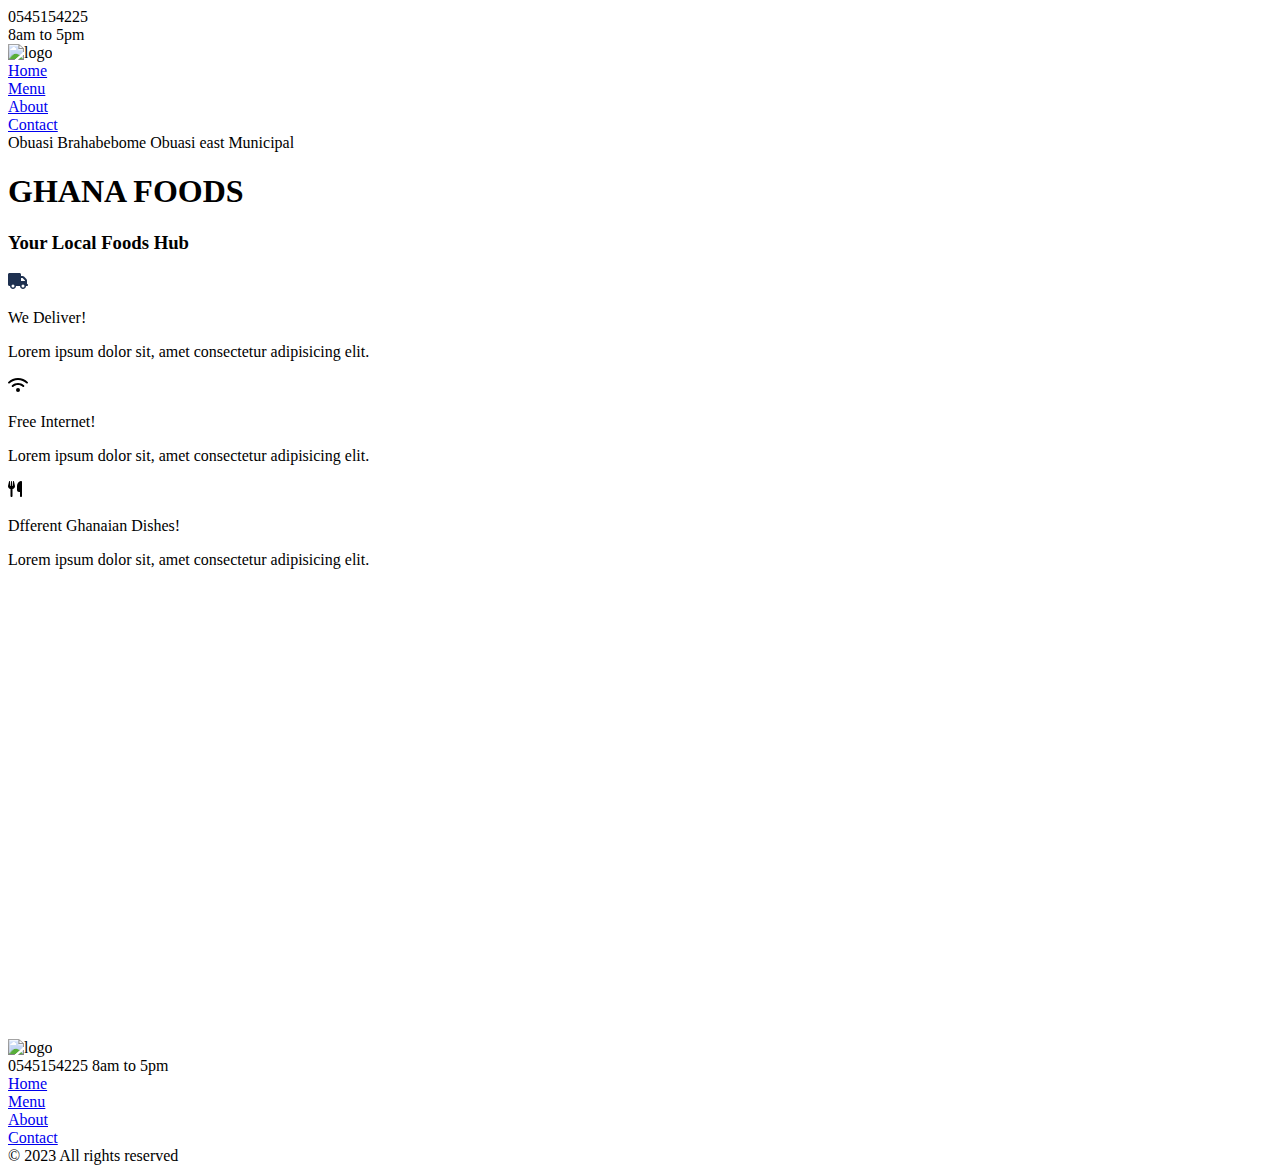
==== index.html @ 2a724646 "Add files via upload" ====
<!DOCTYPE html>
<html>
<head>
    <meta charset="UTF-8" >
    <meta name="author" content="Samuel Wai Okyere">
    <meta name="viewport"  content="width=device-width, initial-scale=1.0">
    <meta name="Description" content="This is my Project from my diploma in wesite development afrom Alison">
    <link rel="stylesheet" href="../Restaurant Site/styles/home_header.css">
    <link rel="stylesheet" href="../Restaurant Site/styles/homepage.css">
    <link rel="stylesheet" href="../Restaurant Site/styles/footer.css">
    <link rel="stylesheet" href="../1657099226281390748/Project-Files/styles/media-queries.css">
    <link rel="preconnect" href="https://fonts.googleapis.com">
<link rel="preconnect" href="https://fonts.gstatic.com" crossorigin>
<link rel="stylesheet" href="https://cdnjs.cloudflare.com/ajax/libs/font-awesome/6.5.1/css/all.min.css" integrity="sha512-DTOQO9RWCH3ppGqcWaEA1BIZOC6xxalwEsw9c2QQeAIftl+Vegovlnee1c9QX4TctnWMn13TZye+giMm8e2LwA==" crossorigin="anonymous" referrerpolicy="no-referrer" />
<link href="https://fonts.googleapis.com/css2?family=Roboto:ital,wght@0,400;0,500;1,500&family=Ubuntu:wght@400;500&display=swap" rel="stylesheet">

    <title>Home</title>
</head>

<body>
    <header class="nav_wrapper">
        <div class="left_column">
            <div class="icon">
                <i class="fas fa-phone-volume"></i>
            </div>
            <div class="contact-hours">
                <div class="phone">
                    0545154225
                </div>
                <div class="number">
                     8am to 5pm
                </div>
            </div>
        </div> 

        <!-- link wrapper -->
        <div class="nav-wrapper">
            <div class="center-column"> 
            
                    <div class="logo">
                        <img src="../Restaurant Site/Images/King_WAI_Logo.png" alt="logo">
                    </div>

                    <div class="links-wrapper">

                        <div class="nav_link">
                        <a href="index.html">Home</a>
                        </div>
                        <div class="nav_link">
                        <a href="menu.html">Menu</a> 
                        </div>
                        <div class="nav_link">
                        <a href="about.html">About</a> 
                        </div>
                        <div class="nav_link">
                        <a href="contact.html">Contact</a>
                        </div>

                    </div>
            
            </div>
        </div>
        <div class="right-column"> 
            <div class="icon">   
            <i class="fa-solid fa-location-dot"></i>
            </div>
            <div class="address">
                    Obuasi Brahabebome 
                    Obuasi east Municipal
            </div>
        </div>
        
    </header>
    <div class="hero-section">
        <div class="top-heading">
            <h1> GHANA FOODS</h1>
        </div>
        <div class="bottom-heading">
            <h3>Your Local Foods Hub</h3>
        </div>
    </div>

    <div class="features-section">
        <div class="column-wrapper">
            <div class="column">
                <svg xmlns="http://www.w3.org/2000/svg" height="16" width="20" viewBox="0 0 640 512"><!--!Font Awesome Free 6.5.1 by @fontawesome - https://fontawesome.com License - https://fontawesome.com/license/free Copyright 2023 Fonticons, Inc.--><path opacity="1" fill="#1E3050" d="M48 0C21.5 0 0 21.5 0 48V368c0 26.5 21.5 48 48 48H64c0 53 43 96 96 96s96-43 96-96H384c0 53 43 96 96 96s96-43 96-96h32c17.7 0 32-14.3 32-32s-14.3-32-32-32V288 256 237.3c0-17-6.7-33.3-18.7-45.3L512 114.7c-12-12-28.3-18.7-45.3-18.7H416V48c0-26.5-21.5-48-48-48H48zM416 160h50.7L544 237.3V256H416V160zM112 416a48 48 0 1 1 96 0 48 48 0 1 1 -96 0zm368-48a48 48 0 1 1 0 96 48 48 0 1 1 0-96z"/></svg>
                <p>We Deliver!</p>
                <p>Lorem ipsum dolor sit, amet consectetur adipisicing elit.</p>
            </div>
            <div class="column">
                <svg xmlns="http://www.w3.org/2000/svg" height="16" width="20" viewBox="0 0 640 512"><!--!Font Awesome Free 6.5.1 by @fontawesome - https://fontawesome.com License - https://fontawesome.com/license/free Copyright 2023 Fonticons, Inc.--><path d="M54.2 202.9C123.2 136.7 216.8 96 320 96s196.8 40.7 265.8 106.9c12.8 12.2 33 11.8 45.2-.9s11.8-33-.9-45.2C549.7 79.5 440.4 32 320 32S90.3 79.5 9.8 156.7C-2.9 169-3.3 189.2 8.9 202s32.5 13.2 45.2 .9zM320 256c56.8 0 108.6 21.1 148.2 56c13.3 11.7 33.5 10.4 45.2-2.8s10.4-33.5-2.8-45.2C459.8 219.2 393 192 320 192s-139.8 27.2-190.5 72c-13.3 11.7-14.5 31.9-2.8 45.2s31.9 14.5 45.2 2.8c39.5-34.9 91.3-56 148.2-56zm64 160a64 64 0 1 0 -128 0 64 64 0 1 0 128 0z"/></svg>

                <p>Free Internet!</p>
                <p>Lorem ipsum dolor sit, amet consectetur adipisicing elit.</p>
            </div>
            <div class="column">
                <svg xmlns="http://www.w3.org/2000/svg" height="16" width="14" viewBox="0 0 448 512"><!--!Font Awesome Free 6.5.1 by @fontawesome - https://fontawesome.com License - https://fontawesome.com/license/free Copyright 2023 Fonticons, Inc.--><path d="M416 0C400 0 288 32 288 176V288c0 35.3 28.7 64 64 64h32V480c0 17.7 14.3 32 32 32s32-14.3 32-32V352 240 32c0-17.7-14.3-32-32-32zM64 16C64 7.8 57.9 1 49.7 .1S34.2 4.6 32.4 12.5L2.1 148.8C.7 155.1 0 161.5 0 167.9c0 45.9 35.1 83.6 80 87.7V480c0 17.7 14.3 32 32 32s32-14.3 32-32V255.6c44.9-4.1 80-41.8 80-87.7c0-6.4-.7-12.8-2.1-19.1L191.6 12.5c-1.8-8-9.3-13.3-17.4-12.4S160 7.8 160 16V150.2c0 5.4-4.4 9.8-9.8 9.8c-5.1 0-9.3-3.9-9.8-9L127.9 14.6C127.2 6.3 120.3 0 112 0s-15.2 6.3-15.9 14.6L83.7 151c-.5 5.1-4.7 9-9.8 9c-5.4 0-9.8-4.4-9.8-9.8V16zm48.3 152l-.3 0-.3 0 .3-.7 .3 .7z"/></svg>

                <p>Dfferent Ghanaian Dishes!</p>
                <p>Lorem ipsum dolor sit, amet consectetur adipisicing elit.</p>
            </div>
            
        </div>
    </div>
    <div class="map">
        <iframe src="https://www.google.com/maps/embed?pb=!1m18!1m12!1m3!1d701.1838072899183!2d-1.650216465536366!3d6.198288368691!2m3!1f0!2f0!3f0!3m2!1i1024!2i768!4f13.1!3m3!1m2!1s0xfdc6f19b1ebfc23%3A0x796cdd08959faa17!2sTutuka%20Methodist%20Church!5e0!3m2!1sen!2sgh!4v1701749292604!5m2!1sen!2sgh" width="100%" height="450" style="border:0;" allowfullscreen="" loading="lazy" referrerpolicy="no-referrer-when-downgrade"></iframe>
    </div>
    <div class="footer">
        <div class="footer-content">
            <div class="footerlogo">
                <img src="../Restaurant Site/Images/King_WAI_Logo.png" alt="logo">
            </div>
            <div class="footer-contact">
                <span class="phone">
                    <i class="fas fa-phone-volume"></i>
                    0545154225
                </span>
                <span class="time">
                    <i class="fa-regular fa-clock"></i>
                     8am to 5pm
                </span>
            </div>
            <div class="sitemap">
                <div class="linkswrapper">
                        <div class="nav_link">
                        <a href="index.html">Home</a>
                        </div>
                        <div class="nav_link">
                        <a href="menu.html">Menu</a> 
                        </div>
                        <div class="nav_link">
                        <a href="about.html">About</a> 
                        </div>
                        <div class="nav_link">
                        <a href="contact.html">Contact</a>
                        </div>
                </div>
            </div>

            <div class="footer-social">
                    <div class="facebook">
                        <i class="fa-brands fa-facebook-f"></i>
                    </div>
                    <div class="instagram">
                        <i class="fa-brands fa-instagram"></i>
                    </div>
                    <div class="tiktok">
                        <i class="fa-brands fa-tiktok"></i>
                    </div>
            </div>
                <div class="copyright">
                    &copy; 2023 All rights reserved
                </div>


        </div>
    </div>
    
</body>
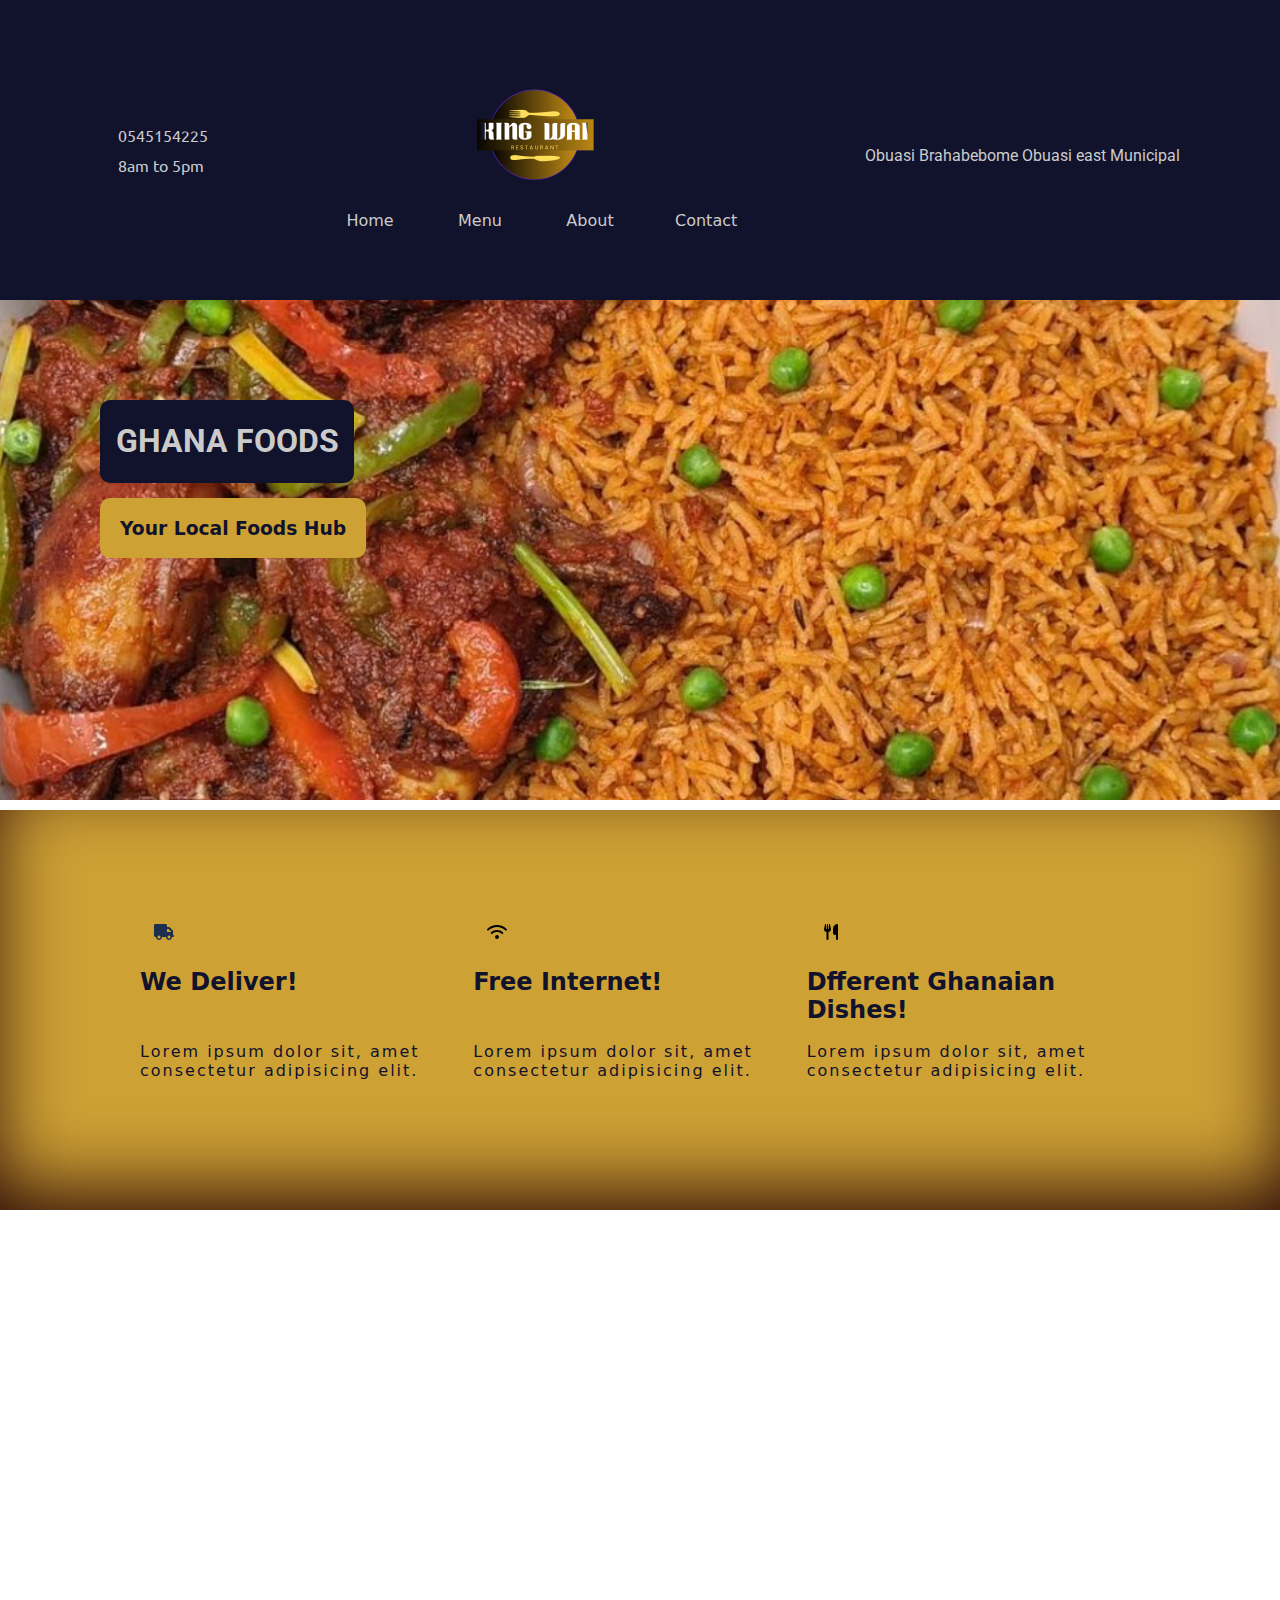
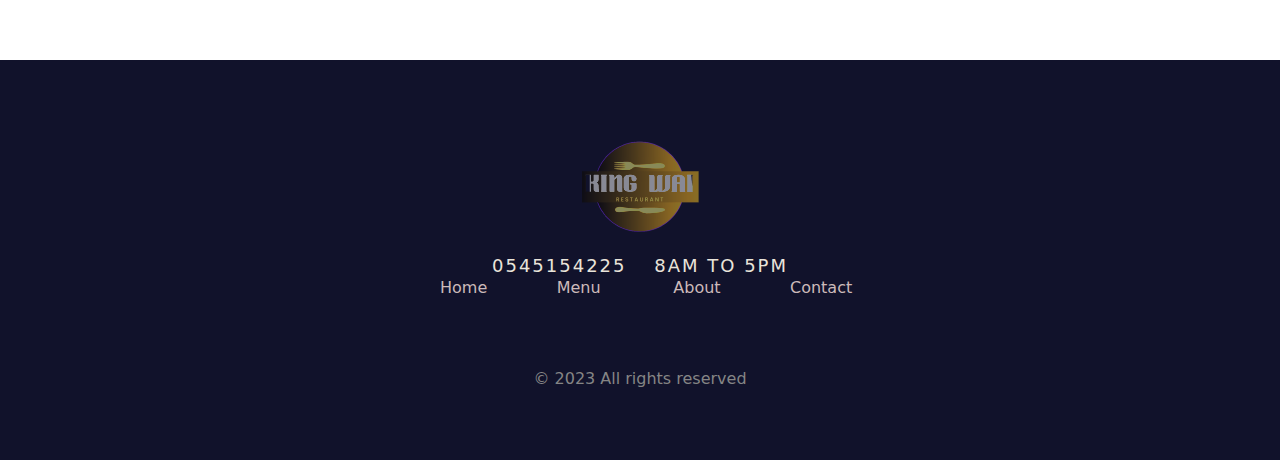
==== commit c6bd3a39: "Add files via upload" ====
--- a/index.html
+++ b/index.html
@@ -5,14 +5,14 @@
     <meta name="author" content="Samuel Wai Okyere">
     <meta name="viewport"  content="width=device-width, initial-scale=1.0">
     <meta name="Description" content="This is my Project from my diploma in wesite development afrom Alison">
-    <link rel="stylesheet" href="../Restaurant Site/styles/home_header.css">
-    <link rel="stylesheet" href="../Restaurant Site/styles/homepage.css">
-    <link rel="stylesheet" href="../Restaurant Site/styles/footer.css">
-    <link rel="stylesheet" href="../1657099226281390748/Project-Files/styles/media-queries.css">
+    <link rel="stylesheet" href="./styles/home_header.css">
+    <link rel="stylesheet" href="./styles/homepage.css">
+    <link rel="stylesheet" href="./styles/footer.css">
+    <link rel="stylesheet" href="./styles/media-queries.css">
     <link rel="preconnect" href="https://fonts.googleapis.com">
-<link rel="preconnect" href="https://fonts.gstatic.com" crossorigin>
-<link rel="stylesheet" href="https://cdnjs.cloudflare.com/ajax/libs/font-awesome/6.5.1/css/all.min.css" integrity="sha512-DTOQO9RWCH3ppGqcWaEA1BIZOC6xxalwEsw9c2QQeAIftl+Vegovlnee1c9QX4TctnWMn13TZye+giMm8e2LwA==" crossorigin="anonymous" referrerpolicy="no-referrer" />
-<link href="https://fonts.googleapis.com/css2?family=Roboto:ital,wght@0,400;0,500;1,500&family=Ubuntu:wght@400;500&display=swap" rel="stylesheet">
+    <link rel="preconnect" href="https://fonts.gstatic.com" crossorigin>
+    <link rel="stylesheet" href="https://cdnjs.cloudflare.com/ajax/libs/font-awesome/6.5.1/css/all.min.css" integrity="sha512-DTOQO9RWCH3ppGqcWaEA1BIZOC6xxalwEsw9c2QQeAIftl+Vegovlnee1c9QX4TctnWMn13TZye+giMm8e2LwA==" crossorigin="anonymous" referrerpolicy="no-referrer" />
+    <link href="https://fonts.googleapis.com/css2?family=Roboto:ital,wght@0,400;0,500;1,500&family=Ubuntu:wght@400;500&display=swap" rel="stylesheet">
 
     <title>Home</title>
 </head>
@@ -38,7 +38,7 @@
             <div class="center-column"> 
             
                     <div class="logo">
-                        <img src="../Restaurant Site/Images/King_WAI_Logo.png" alt="logo">
+                        <img src="./Images/King_WAI_Logo.png" alt="logo">
                     </div>
 
                     <div class="links-wrapper">
@@ -108,7 +108,7 @@
     <div class="footer">
         <div class="footer-content">
             <div class="footerlogo">
-                <img src="../Restaurant Site/Images/King_WAI_Logo.png" alt="logo">
+                <img src="./Images/King_WAI_Logo.png" alt="logo">
             </div>
             <div class="footer-contact">
                 <span class="phone">
--- a/styles/home_header.css
+++ b/styles/home_header.css
@@ -0,0 +1,80 @@
+/* common nav styles */
+.nav_wrapper{
+    height: 180px;
+    background-color: #11122b;
+    color: #cbcbcb;
+    /* This is making us a flexbox container */
+    display: flex;
+    justify-content: space-between;
+    align-items: center;
+    padding-top: 60px;
+    padding-left: 100px;
+    padding-right: 100px;
+    padding-bottom:60px ;
+    /* padding: 60px 100px 60px 100px;
+    (another way to declear the padding values above)
+    The above styling is for all sides of the container.
+     It goes clockwise, thus the first is the padding 
+     top value, then right, followed by bottom the finally left. */
+     font-family: font-family: 'Roboto', sans-serif;
+
+
+}
+.left_column{
+    display: flex;
+    align-items: center;
+    font-family:'Ubuntu', sans-serif;
+}
+.icon i {    
+    font-size: 1em;
+    padding-right: 3px;
+}
+.left_column .contact-hours{
+    margin-left: 15PX;
+    display: grid;
+    grid-template-columns: 1fr ;
+    gap: 10px;
+    font-family: font-family: 'Roboto', sans-serif;
+}
+.nav_wrapper .center-column{
+    display: grid;
+    grid-template-columns: 1fr;
+    grid-gap: 12px;
+    width: 500px;
+}
+ .nav_wrapper  .center-column .logo{
+    width: 100%;
+    height: 100%;
+    display: flex;
+    justify-content: center;
+ }
+ .nav_wrapper  .center-column .links-wrapper {
+    display: flex;
+    justify-content:space-evenly;
+ }
+
+ .nav_wrapper  .center-column .links-wrapper .nav_link {
+        width:50px;
+        text-align: center;
+    }
+    
+ .nav_wrapper  .center-column .links-wrapper .nav_link a {
+     text-decoration: none;
+     color: #cbcbcb;
+     font-family:system-ui, -apple-system, BlinkMacSystemFont, 'Segoe UI', Roboto, Oxygen, Ubuntu, Cantarell, 'Open Sans', 'Helvetica Neue', sans-serif;
+     transition: 0.5s;
+    width:50px;
+    }
+
+ .nav_wrapper  .center-column .links-wrapper .nav_link a:hover{
+    color:  #cea135;
+    letter-spacing: 2px;
+
+ }
+
+ .nav_wrapper  .right-column{
+    display: flex;
+    
+    text-align: right;
+    margin-top: 10px;
+ }
--- a/styles/homepage.css
+++ b/styles/homepage.css
@@ -0,0 +1,101 @@
+/* Hero section styles */
+.hero-section{
+    background-image: url("../Images/homepage_bg.jpg");
+    padding: 100px;
+    height: 300px;
+    background-repeat: no-repeat;
+    background-attachment: fixed;
+    background-position: center ;
+    background-size: cover;
+}
+
+.hero-section .top-heading{
+    color: #cbcbcb;
+    background-color: #11122b;
+    text-align: center;
+    border-radius: 10px;
+    font-weight: 500;
+    padding: 1px 2px;
+    width:250px;
+
+}
+.hero-section .bottom-heading{
+    color: #11122b;
+    background-color: #cea135;
+    font-family: system-ui, -apple-system, BlinkMacSystemFont, 'Segoe UI', Roboto, Oxygen, Ubuntu, Cantarell, 'Open Sans', 'Helvetica Neue', sans-serif;
+    text-align: center;
+    border-radius: 10px;
+    font-weight: 500;
+    padding: 1px 20px;
+    width: fit-content;
+    margin-top: 15px;
+
+}
+body{
+    margin: 0px;
+    font-family: 'Roboto', sans-serif;
+
+}
+
+
+p{
+    text-align:start;
+}
+
+.features-section {
+    height: 400px;
+    border-top: 10px solid white;
+    color: #11122b;
+    background-color: #cea135;
+    display: flex;
+    justify-content: center;
+    align-items: center;
+    font-family: system-ui, -apple-system, BlinkMacSystemFont, 'Segoe UI', Roboto, Oxygen, Ubuntu, Cantarell, 'Open Sans', 'Helvetica Neue', sans-serif;
+    box-shadow: inset 0px -25px 79px -8px rgb(41, 6, 6);
+
+
+}
+.features-section .column-wrapper{
+   width: 1000px;
+   display: flex;
+   justify-content: space-between;
+   align-items: center;
+
+}
+.features-section .column-wrapper .column{
+    align-items: center;
+    justify-content:center;
+    align-items: center;
+    margin-right: 20px;
+}
+
+.features-section .column-wrapper .column:hover{
+    border-bottom: solid black;
+    
+}
+
+
+.features-section .column-wrapper .column :nth-child(1){
+    width: 3rem;
+    
+    }
+
+    .features-section .column-wrapper .column :nth-child(2){
+    font-size: 1.5em;
+    font-weight: 900;
+    align-items: center;
+    height: 50px;
+    width: fit-content;
+    transition:1s ;
+    }
+
+    .features-section .column-wrapper .column :nth-child(2):hover{
+        letter-spacing: 2px;
+
+    }
+    .features-section .column-wrapper .column :nth-child(3){
+       letter-spacing: 2px;
+       font-style: normal;
+     }
+     
+     --- a/styles/footer.css
+++ b/styles/footer.css
@@ -0,0 +1,117 @@
+.footer {
+
+    background-color: #11122b;
+    color: white;
+    font-weight: 500;
+    display: flex;
+    font-family: system-ui, -apple-system, BlinkMacSystemFont, 'Segoe UI', Roboto, Oxygen, Ubuntu, Cantarell, 'Open Sans', 'Helvetica Neue', sans-serif;
+    justify-content: center;
+    align-items:center;
+    flex-direction: column;
+    height: 400px;
+    margin-top: -4px;
+    width: 100%;
+}
+
+
+.footer .footer-content{
+    display: flex;
+    flex-direction: column;
+    justify-content: center;
+    align-items: center;
+
+}
+.footer .footer-content .footer-contact{
+    letter-spacing: 2px;
+    font-size: 0.8em;
+    color: #e9e4da;
+    text-transform: uppercase;
+    font-size: 18px;
+}
+.footer .footer-content .footer-contact .phone{
+    margin-right: 20px;
+   
+}
+
+
+.footer .footer-content .footerlogo{
+    filter: brightness(80%);
+    opacity:0.5;
+    filter: brightness(150%);  filter: brightness(150%);
+}
+
+.footer .footer-content .sitemap{
+    display: flex;
+    width: 100%;
+    
+}
+.footer .footer-content .sitemap .linkswrapper{
+    display: flex;
+    flex-direction: row;
+    justify-content: space-between;
+    align-items: center;
+    margin: 2px 10px;
+    padding: 0px 10px;
+    width: 400px;
+    
+}
+
+.footer .footer-content .sitemap .linkswrapper a{
+    text-decoration: none;
+    color: rgb(204, 186, 186);
+    padding-right: 20px; 
+   
+}
+.footer .footer-content .sitemap .linkswrapper .nav_link {
+        width:50px;
+        text-align: center;
+    }
+
+.footer .footer-content .sitemap .linkswrapper a:hover{
+    color:  #cea135;
+    letter-spacing: 2px;
+}
+.footer .footer-content .footer-social{
+    width:max-content;
+    display: flex;
+    flex-direction: row;
+    justify-content: space-between;
+    align-items: center;
+    transition:0.5s;
+}
+.footer .footer-content .footer-social .facebook {
+    margin: 30px;
+}
+.footer .footer-content .footer-social .instagram {
+    margin: 30px;
+}
+.footer .footer-content .footer-social .tiktok {
+    margin: 30px;
+}
+.footer .footer-content .footer-social .facebook:hover{
+    background-color:  #cea135;
+    width: 50px;
+    color: black;
+    text-align: center;  
+    border-radius: 5px;
+
+}
+.footer .footer-content .footer-social .instagram:hover{
+    background-color:  #cea135;
+    width: 50px;
+    color: black;
+    text-align: center;  
+    border-radius: 5px;
+}
+.footer .footer-content .footer-social .tiktok:hover{
+    background-color:  #cea135;
+    width: 50px;
+    color: black;
+    text-align: center;  
+    border-radius: 5px;
+}
+.footer .copyright{
+    margin: 10px;
+    font-size: 0.7m;
+    color: #858585;
+}--- a/styles/media-queries.css
+++ b/styles/media-queries.css
@@ -0,0 +1,108 @@
+@media (max-width:615px) {
+.nav_wrapper {
+    flex-direction: column;
+    height: 100%;
+}
+
+.nav_wrapper .left_column{
+    order: 2;
+}
+
+.nav_wrapper .center-column{
+    order: 1;
+    width: 100%;
+}
+
+.nav_wrapper .right-column{
+    order: 3;
+}
+.links-wrapper {
+    flex-direction: column;
+    margin-bottom: 5px;
+}
+
+.nav_wrapper  .center-column .links-wrapper .nav_link {
+margin-top: 10px;   
+margin-bottom: 10px;
+font-size: 1.5em;
+width: 100%;
+}
+.hero-section{
+    padding: 50px 10px;
+}
+.features-section {
+    height: 100%;
+}
+.features-section .column-wrapper{
+    width: 100%;
+    flex-direction: column;
+    margin: 20px 10px;
+}
+
+.features-section .column-wrapper .column{
+    margin: 20px;
+}
+.footer{
+    height: 100%;
+}
+.footer .footer-content{
+    height: 100%;
+    flex-direction: column;
+}
+
+.footer-contact{
+    display: flex;
+    flex-direction: column;
+}
+.footer .footer-content .sitemap .linkswrapper{
+    flex-direction: column;
+    width: 100%;
+}
+.footer .footer-content .sitemap .linkswrapper .nav_link{
+    margin-top: 10px;
+}
+.page-container{
+    padding-left:21px ;
+    padding-right: 21px;
+}
+
+.skewed-header .skewed-header-wrapper  .skewed-header-content {
+    flex-direction: column;
+    width: 100%;
+    
+}
+
+.skewed-header .skewed-header-wrapper .skewed-header-content .heading-wrapper{
+    margin: auto;
+}
+.skewed-header .header-bg{
+    background-size: 850px;
+}
+
+.page-container .content-wrapper #cooking{
+    margin-bottom: 20px;
+    width: 100%;
+}
+ .square {
+    grid-template-columns: 1fr !important;
+ }
+
+.square  .square-text-wrapper{
+    order: 1 ;
+}
+.square  .img-wrapper{
+order: 2;
+}
+
+.page-container > .contact-grid-wrapper{
+    width: 100%;
+    grid-template-columns: 1fr;
+    grid-gap: 10px;
+}
+.form input{
+    padding: 1.5rem 0rem;
+}
+.form textarea{
+    padding: 1.5rem 0rem;
+}
+}